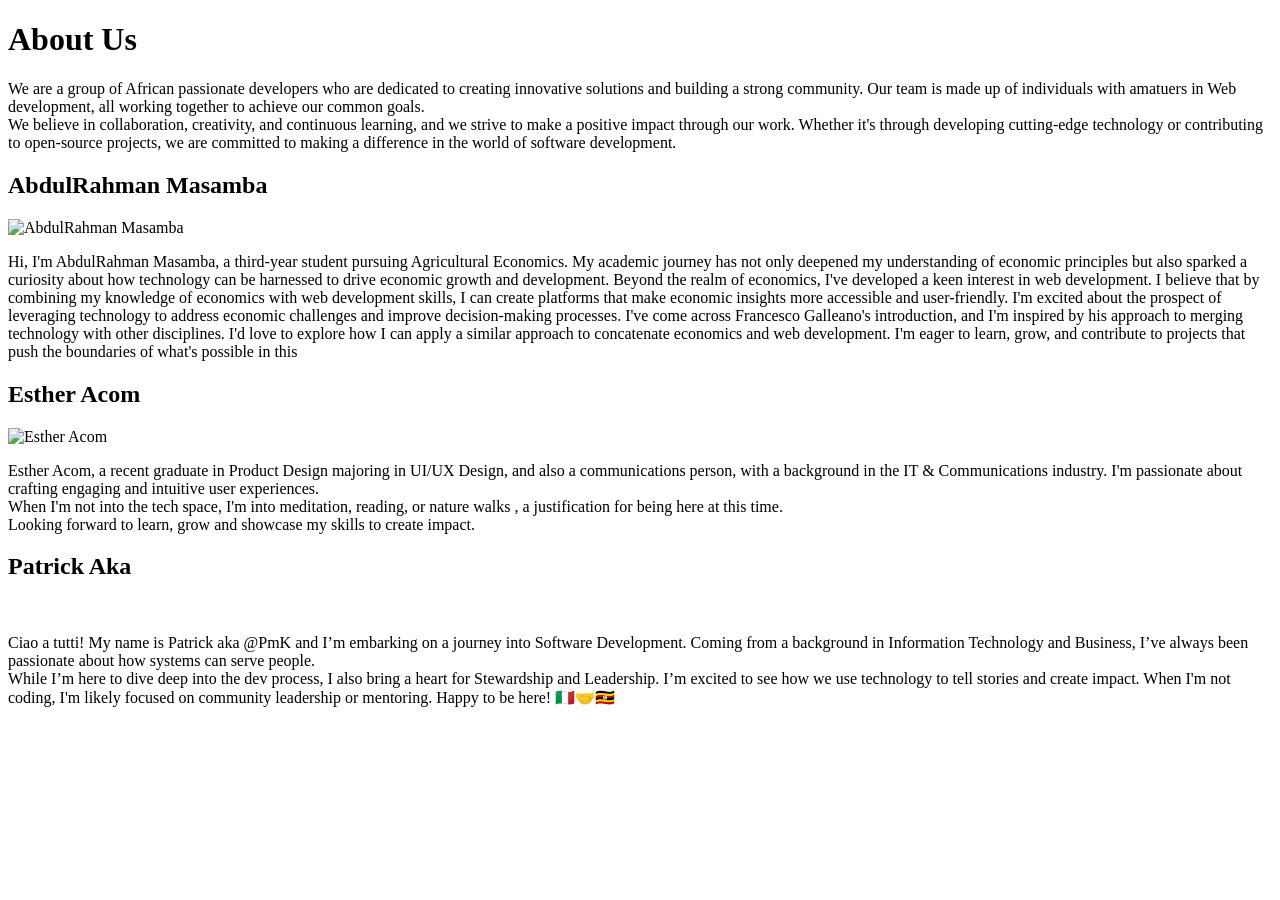
==== about.html @ 35e55ffc "add an image to Patrick profile" ====
<!DOCTYPE html>
<html lang="en">
<head>
    <meta charset="UTF-8">
    <meta name="viewport" content="width=device-width, initial-scale=1.0">
    <link rel="stylesheet" href="/html-exercise/style.css">
    <title>About Us</title>
</head>
<body>
    <div>
        <h1>About Us</h1>
        <p>
            We are a group of African passionate developers who are dedicated to creating innovative solutions and building a strong community. Our team is made up of individuals with amatuers in Web development, all working together to achieve our common goals. <br>We believe in collaboration, creativity, and continuous learning, and we strive to make a positive impact through our work. Whether it's through developing cutting-edge technology or contributing to open-source projects, we are committed to making a difference in the world of software development.
        </p>
    </div>
    <section id="AbdulRahman">
           <h1>AbdulRahman Masamba</h1>
           <div class="abdul"><img src="/html-exercise/images/abdul.jpg" alt="AbdulRahman Masamba"></div>
           <p>
              Hi, I'm AbdulRahman Masamba, a third-year student pursuing Agricultural Economics. My academic journey has not only deepened my understanding of economic principles but also sparked a curiosity about how technology can be harnessed to drive economic growth and development.

              Beyond the realm of economics, I've developed a keen interest in web development. I believe that by combining my knowledge of economics with web development skills, I can create platforms that make economic insights more accessible and user-friendly. I'm excited about the prospect of leveraging technology to address economic challenges and improve decision-making processes.

              I've come across Francesco Galleano's introduction, and I'm inspired by his approach to merging technology with other disciplines. I'd love to explore how I can apply a similar approach to concatenate economics and web development. I'm eager to learn, grow, and contribute to projects that push the boundaries of what's possible in this 
    </section>
    <section id="Esther">
          <h1>Esther Acom</h1>
          <div class="esther"><img src="/html-exercise/images/Acom_2.jpg" alt="Esther Acom"></div>
          <p>
             Esther Acom,  a recent graduate in Product Design majoring in UI/UX Design, and also a communications person, with a background in the IT & Communications industry. I'm passionate about crafting engaging and intuitive user experiences. <br>When I'm not into the tech space, I'm into meditation, reading, or nature walks , a justification for being here at this time. <br>Looking forward to learn, grow and showcase my skills  to create impact.
          </p>
    </section>
    <section id="Patrick">
          <h1>Patrick Aka</h1>
          <div><img src="" alt=""></div>
          <p>
               Ciao a tutti! 

              My name is Patrick aka @PmK and I’m embarking on a journey into Software Development. Coming from a background in Information Technology and Business, I’ve always been passionate about how systems can serve people. <br>

              While I’m here to dive deep into the dev process, I also bring a heart for Stewardship and Leadership. I’m excited to see how we use technology to tell stories and create impact.

              When I'm not coding, I'm likely focused on community leadership or mentoring. Happy to be here! 🇮🇹🤝🇺🇬
  
          </p>
    </section>
</body>
</html>
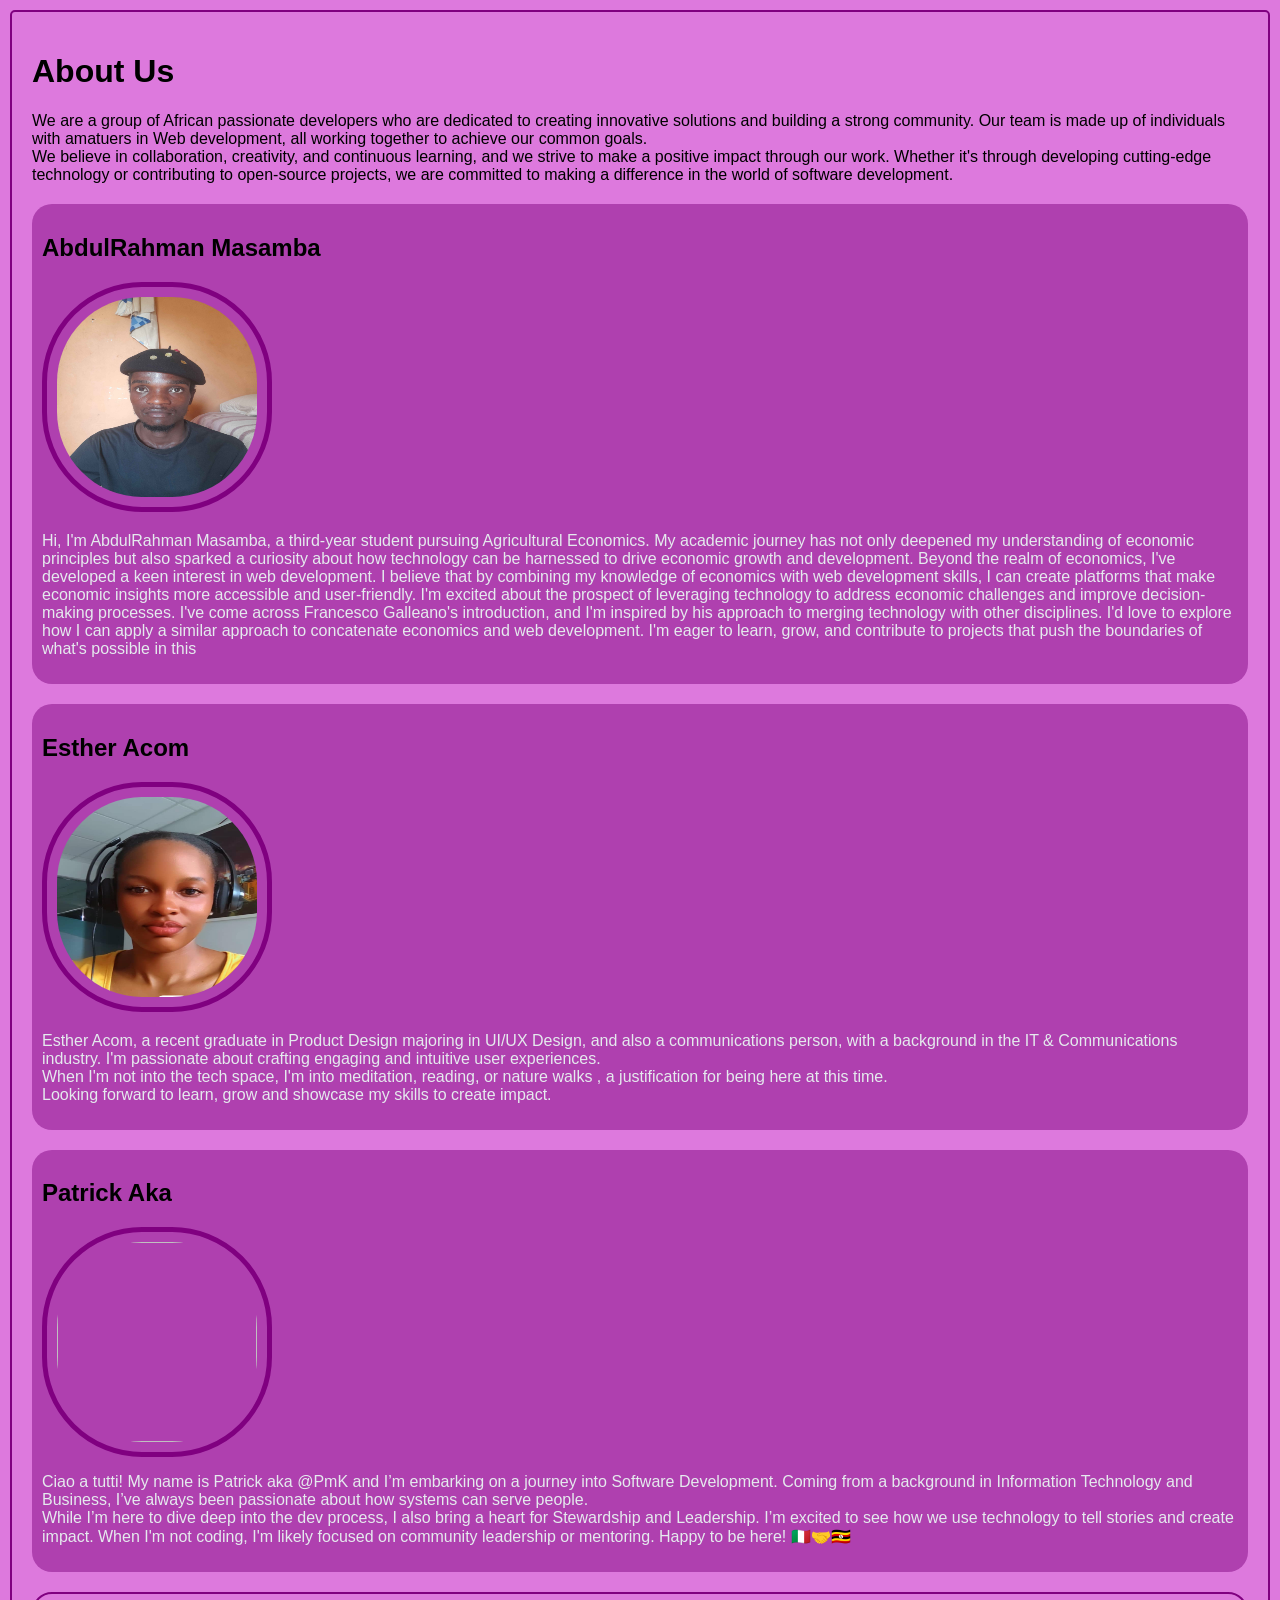
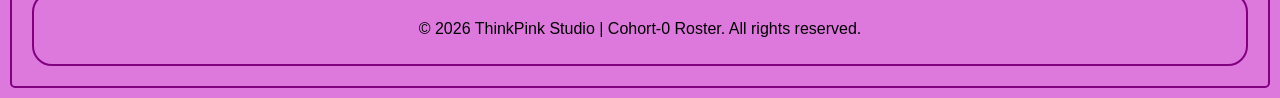
==== commit 0ddc8f27: "about.html contact.html index.html style.css" ====
--- a/about.html
+++ b/about.html
@@ -3,7 +3,7 @@
 <head>
     <meta charset="UTF-8">
     <meta name="viewport" content="width=device-width, initial-scale=1.0">
-    <link rel="stylesheet" href="/html-exercise/style.css">
+    <link rel="stylesheet" href="/style.css">
     <title>About Us</title>
 </head>
 <body>
@@ -15,7 +15,7 @@
     </div>
     <section id="AbdulRahman">
            <h1>AbdulRahman Masamba</h1>
-           <div class="abdul"><img src="/html-exercise/images/abdul.jpg" alt="AbdulRahman Masamba"></div>
+           <div class="abdul"><img src="/images/abdul.jpg" alt="AbdulRahman Masamba"></div>
            <p>
               Hi, I'm AbdulRahman Masamba, a third-year student pursuing Agricultural Economics. My academic journey has not only deepened my understanding of economic principles but also sparked a curiosity about how technology can be harnessed to drive economic growth and development.
 
@@ -25,7 +25,7 @@
     </section>
     <section id="Esther">
           <h1>Esther Acom</h1>
-          <div class="esther"><img src="/html-exercise/images/Acom_2.jpg" alt="Esther Acom"></div>
+          <div class="esther"><img src="/images/Acom_2.jpg" alt="Esther Acom"></div>
           <p>
              Esther Acom,  a recent graduate in Product Design majoring in UI/UX Design, and also a communications person, with a background in the IT & Communications industry. I'm passionate about crafting engaging and intuitive user experiences. <br>When I'm not into the tech space, I'm into meditation, reading, or nature walks , a justification for being here at this time. <br>Looking forward to learn, grow and showcase my skills  to create impact.
           </p>
@@ -44,5 +44,11 @@
   
           </p>
     </section>
+    <footer>
+
+        <p>
+            &copy; 2026 ThinkPink Studio | Cohort-0 Roster. All rights reserved.
+        </p>
+    </footer>
 </body>
 </html>
--- a/style.css
+++ b/style.css
@@ -0,0 +1,130 @@
+body{
+    font-family: Arial, Helvetica, sans-serif;
+    margin: 10px;
+    padding: 20px;
+    border: 2px solid purple;
+    background-color: rgb(221, 121, 221); 
+    border-radius: 5px;
+}
+h1 {
+    color: black;
+}
+img{
+    width: 200px;
+    height: 200px;
+    border-radius: 100px;
+    padding: 10px;
+    border: 5px solid purple;
+    display: inline-block;
+}
+nav{
+    background-color: rgb(221, 121, 221);
+    border: 2px solid purple;
+    padding: 10px;
+    text-align: end;
+    border-radius: 20px;
+}
+nav ul{
+    list-style-type: none;
+    margin: 0;
+    padding: 0;
+    overflow: hidden;
+}
+nav ul li{
+    float: left;
+}
+nav ul li a{
+    display: block;
+    color: black;
+    text-align: center;
+    padding: 14px 16px;
+    text-decoration: none;
+}
+nav ul li a:hover{
+    background-color: rgb(221, 121, 221);
+    color: white;
+}
+footer{
+    background-color: rgb(221, 121, 221);
+    border: 2px solid purple;
+    padding: 10px;
+    text-align: center;
+    margin-top: 20px;
+    border-radius: 20px;    
+}
+section{
+    background-color: rgb(175, 64, 175);
+    border: 2px solid purple;
+    padding: 10px;
+    margin-top: 20px;
+    border: 20px;
+    border-radius: 20px;
+    box-sizing: border-box;
+    justify-content: flex-end;
+    color: rgb(229, 234, 238);
+    
+}
+
+#home{
+    background-color: rgb(170, 40, 170);
+    color: black;
+   
+    border-radius: 5px;
+    box-sizing: border-box;
+    justify-content: center;
+    margin: 20px;
+}
+#home a{
+    color: black;
+    text-decoration: none;
+}
+#home a:hover{
+    color: white;
+}       
+#about{
+    background-color: rgb(236, 176, 236);
+    color: black;
+    
+    border-radius: 5px;
+    justify-content: center;
+    box-sizing: border-box;
+    margin: 20px;
+}                                       
+#about a{
+    color: black;
+    text-decoration: none;
+}
+#about a:hover{
+    color: white;
+}
+#contact{
+    background-color: rgb(221, 121, 221);
+    color: black;
+    
+    border-radius: 5px;
+    box-sizing: border-box;
+    margin: 20px;
+    justify-content: center;
+}
+#contact a{
+    color: black;
+    text-decoration: none;
+}       
+#contact a:hover{
+    color: white;
+}
+#abdulRahman{
+    background-color: rgb(221, 121, 221);
+    border: 2px solid purple;
+    padding: 10px;
+    margin-top: 20px;
+    border-radius: 20px;
+}
+#esther{
+    background-color: rgb(221, 121, 221);
+    border: 2px solid purple;
+    padding: 10px;                  
+
+    margin-top: 20px;
+    border-radius: 20px;
+}   
